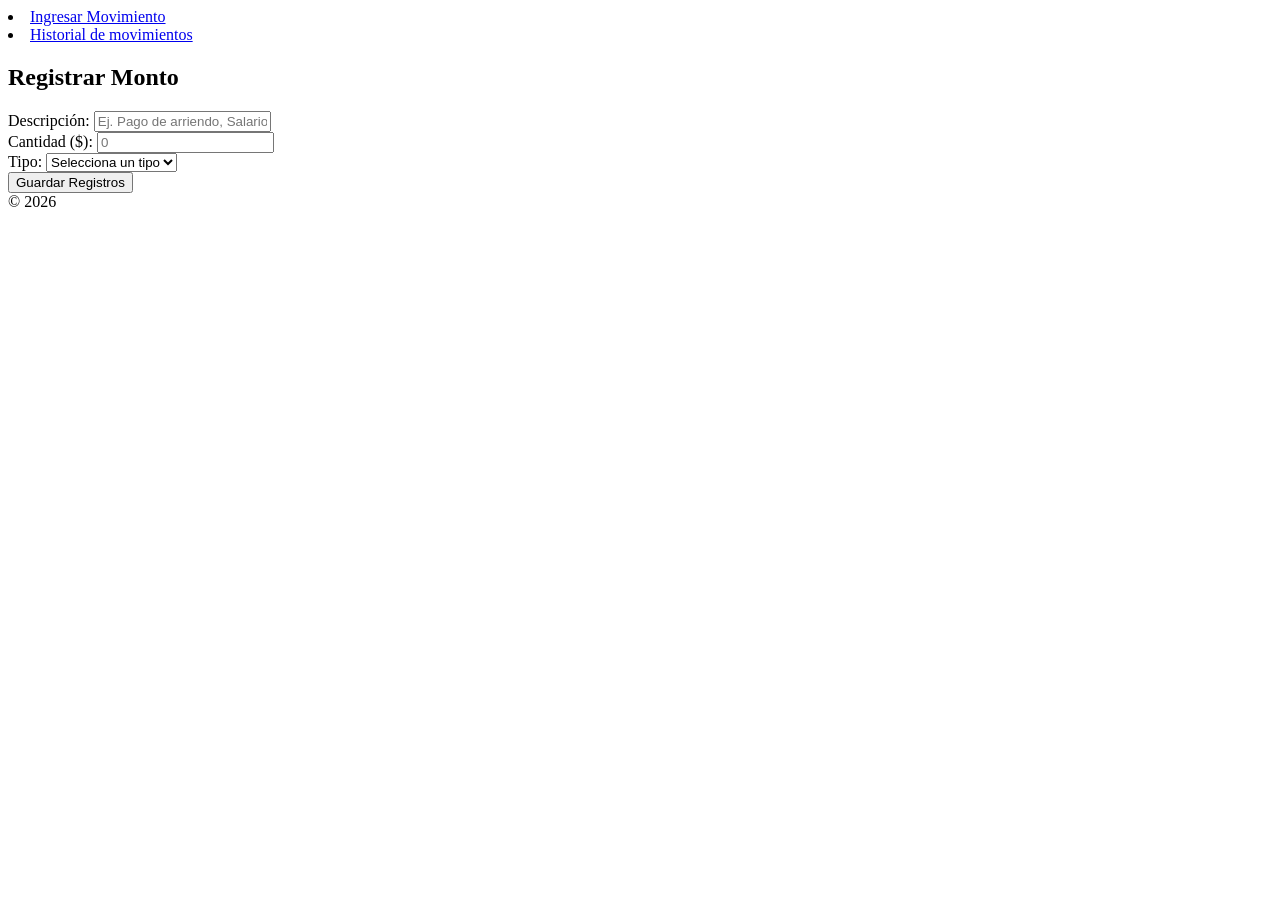
==== index.html @ 8afdc51c "HTML" ====
<!DOCTYPE html>
<html lang="en">
<head>
    <meta charset="UTF-8">
    <meta name="viewport" content="width=device-width, initial-scale=1.0">
    <title>Gestor de Gastos</title>
</head>
<body>
    <header>
        <li><a href="./index.html">Ingresar Movimiento</a></li>
        <li><a href="./Lmov.html">Historial de movimientos</a></li>
    </header>
    <div class="form-container">
        <h2>Registrar Monto</h2>
        
        <form action="#" method="POST">
            <!-- Descripción-->
            <div class="form-group">
                <label for="descripcion">Descripción:</label>
                <input 
                    type="text" 
                    id="descripcion" 
                    name="descripcion" 
                    placeholder="Ej. Pago de arriendo, Salario, etc." 
                    required
                >
            </div>

            <!-- Cantidad / Valor del Monto -->
            <div class="form-group">
                <label for="cantidad">Cantidad ($):</label>
                <input 
                    type="number" 
                    id="cantidad" 
                    name="cantidad" 
                    step="100" 
                    min="50" 
                    placeholder="0" 
                    required
                >
            </div>

            <!-- Tipo de Monto -->
            <div class="form-group">
                <label for="tipo">Tipo:</label>
                <select id="tipo" name="tipo" required>
                    <option value="" disabled selected>Selecciona un tipo</option>
                    <option value="ingreso">Ingreso</option>
                    <option value="gasto">Gasto</option>
                </select>
            </div>

            <!-- Botón de Envío -->
            <button type="submit" class="btn-submit">Guardar Registros</button>
        </form>
    </div>
    <footer>
        &copy; 2026
    </footer>
</body>
</html>
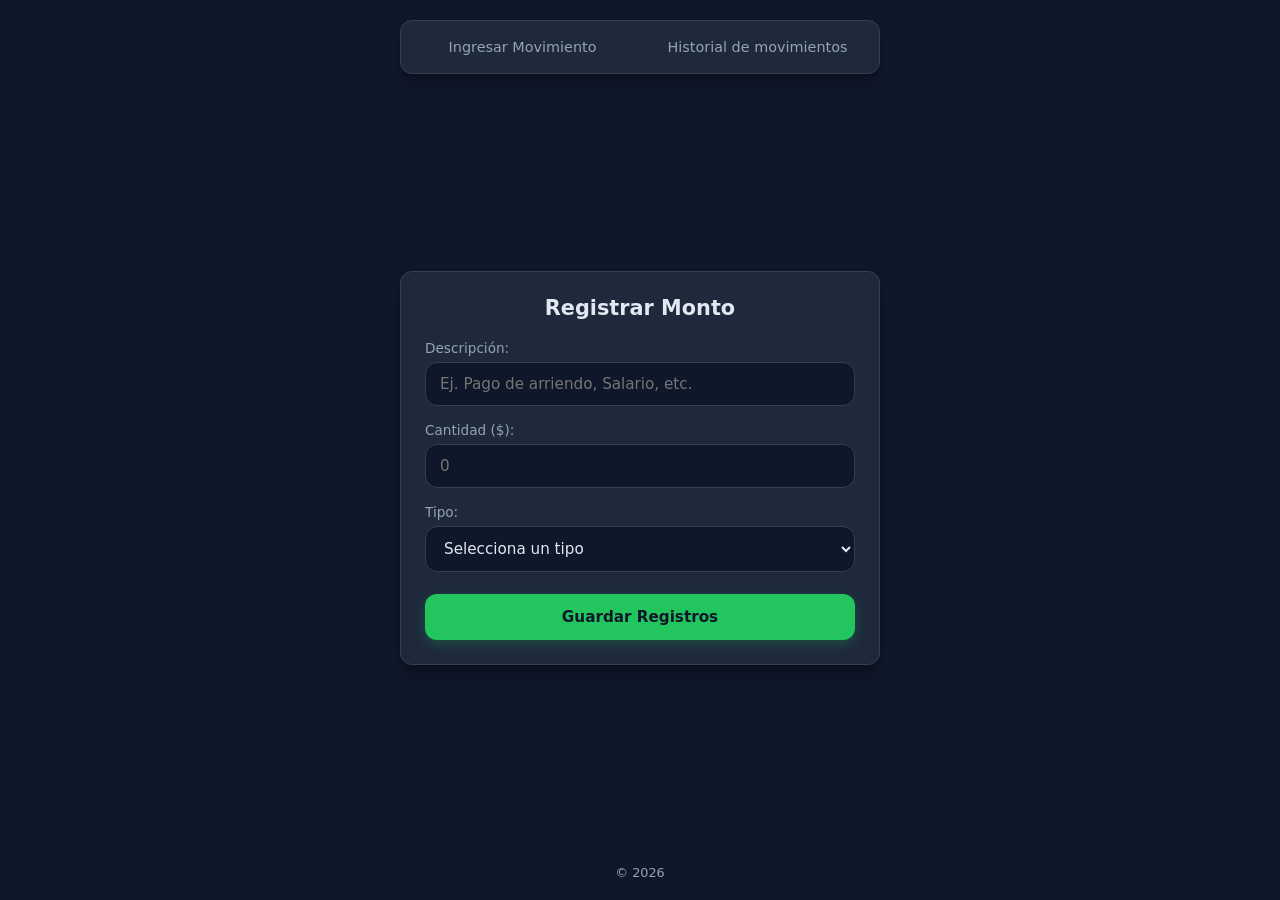
==== commit c9f2bb92: "AA" ====
--- a/index.html
+++ b/index.html
@@ -4,6 +4,7 @@
     <meta charset="UTF-8">
     <meta name="viewport" content="width=device-width, initial-scale=1.0">
     <title>Gestor de Gastos</title>
+    <link rel="stylesheet" href="style-index.css">
 </head>
 <body>
     <header>
@@ -13,7 +14,7 @@
     <div class="form-container">
         <h2>Registrar Monto</h2>
         
-        <form action="#" method="POST">
+        <form action="#" method="POST" id="formulario">
             <!-- Descripción-->
             <div class="form-group">
                 <label for="descripcion">Descripción:</label>
@@ -57,5 +58,6 @@
     <footer>
         &copy; 2026
     </footer>
+    <script src="script1.js"></script>
 </body>
 </html>
--- a/style-index.css
+++ b/style-index.css
@@ -0,0 +1,159 @@
+/* ==========================================================================
+   Variables & Tema Dark Fintech - Página de Registro
+   ========================================================================== */
+:root {
+  --bg-main: #0F172A;
+  --card-bg: #1E293B;
+  --card-border: #334155;
+  --accent-green: #22C55E;
+  --accent-red: #EF4444;
+  --text-primary: #E2E8F0;
+  --text-secondary: #94A3B8;
+  --input-bg: #0F172A;
+  --shadow-soft: 0 10px 15px -3px rgba(0, 0, 0, 0.3), 0 4px 6px -4px rgba(0, 0, 0, 0.2);
+}
+
+* {
+  margin: 0;
+  padding: 0;
+  box-sizing: border-box;
+  font-family: 'Segoe UI', system-ui, -apple-system, sans-serif;
+}
+
+body {
+  background-color: var(--bg-main);
+  color: var(--text-primary);
+  min-height: 100vh;
+  display: flex;
+  flex-direction: column;
+  align-items: center;
+  justify-content: space-between;
+  padding: 20px;
+}
+
+/* Navegación */
+header {
+  width: 100%;
+  max-width: 480px;
+  background-color: var(--card-bg);
+  border: 1px solid var(--card-border);
+  border-radius: 12px;
+  padding: 8px;
+  margin-bottom: 20px;
+  box-shadow: var(--shadow-soft);
+  display: flex;
+  justify-content: space-between;
+  list-style: none;
+  gap: 8px;
+}
+
+header li {
+  flex: 1;
+  list-style: none;
+}
+
+header a {
+  display: block;
+  text-align: center;
+  color: var(--text-secondary);
+  text-decoration: none;
+  font-weight: 500;
+  font-size: 0.9rem;
+  padding: 10px 12px;
+  border-radius: 8px;
+  transition: all 0.2s ease;
+}
+
+header a:hover {
+  color: var(--text-primary);
+}
+
+/* Formulario */
+.form-container {
+  width: 100%;
+  max-width: 480px;
+  background-color: var(--card-bg);
+  border-radius: 12px;
+  padding: 24px;
+  box-shadow: var(--shadow-soft);
+  border: 1px solid var(--card-border);
+}
+
+.form-container h2 {
+  color: var(--text-primary);
+  font-size: 1.3rem;
+  font-weight: 600;
+  margin-bottom: 20px;
+  text-align: center;
+}
+
+form {
+  display: flex;
+  flex-direction: column;
+  gap: 16px;
+}
+
+.form-group {
+  display: flex;
+  flex-direction: column;
+  gap: 6px;
+}
+
+label {
+  font-size: 0.85rem;
+  color: var(--text-secondary);
+  font-weight: 500;
+}
+
+input[type="text"],
+input[type="number"],
+select {
+  width: 100%;
+  padding: 12px 14px;
+  background-color: var(--input-bg);
+  border: 1px solid var(--card-border);
+  border-radius: 12px;
+  color: var(--text-primary);
+  font-size: 0.95rem;
+  outline: none;
+  transition: border-color 0.2s, box-shadow 0.2s;
+}
+
+input[type="text"]:focus,
+input[type="number"]:focus,
+select:focus {
+  border-color: var(--accent-green);
+  box-shadow: 0 0 0 3px rgba(34, 197, 94, 0.15);
+}
+
+select option {
+  background-color: var(--card-bg);
+  color: var(--text-primary);
+}
+
+.btn-submit {
+  width: 100%;
+  padding: 14px;
+  background-color: var(--accent-green);
+  color: #0F172A;
+  font-weight: 600;
+  font-size: 0.95rem;
+  border: none;
+  border-radius: 12px;
+  cursor: pointer;
+  margin-top: 6px;
+  transition: background-color 0.2s;
+  box-shadow: 0 4px 12px rgba(34, 197, 94, 0.25);
+}
+
+.btn-submit:hover {
+  background-color: #16a34a;
+}
+
+/* Footer */
+footer {
+  margin-top: 24px;
+  color: var(--text-secondary);
+  font-size: 0.8rem;
+  text-align: center;
+}
